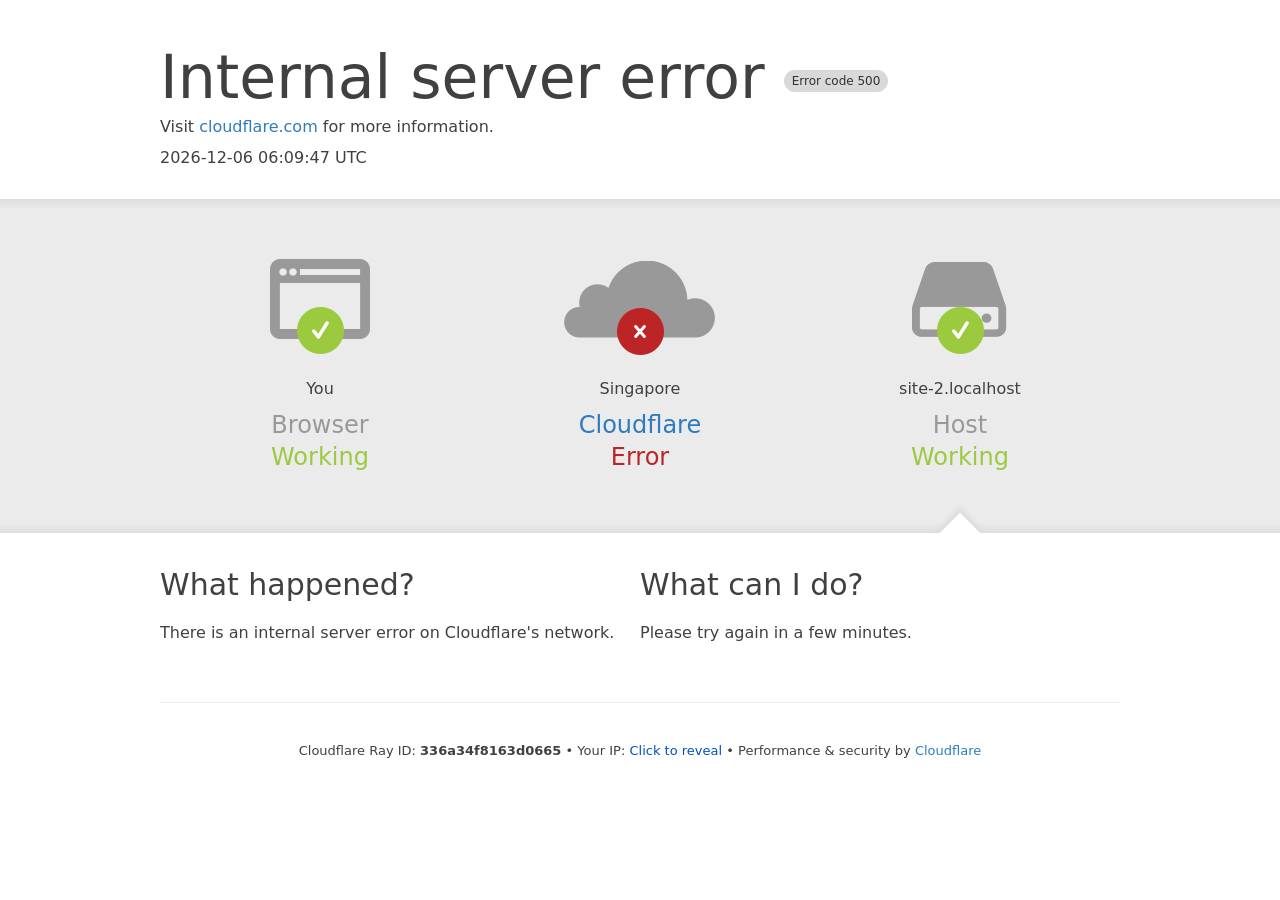
==== 500-Internal-server-error.html @ f0389662 "first commit" ====
<!DOCTYPE html>
<!--[if lt IE 7]> <html class="no-js ie6 oldie" lang="en-US"> <![endif]-->
<!--[if IE 7]>    <html class="no-js ie7 oldie" lang="en-US"> <![endif]-->
<!--[if IE 8]>    <html class="no-js ie8 oldie" lang="en-US"> <![endif]-->
<!--[if gt IE 8]><!--> <html class="no-js" lang="en-US"> <!--<![endif]-->
<head>
  <title></title>
  <meta charset="UTF-8" />
  <meta http-equiv="Content-Type" content="text/html; charset=UTF-8" />
  <meta http-equiv="X-UA-Compatible" content="IE=Edge" />
  <meta name="robots" content="noindex, nofollow" />
  <meta name="viewport" content="width=device-width,initial-scale=1" />
  <link rel="stylesheet" id="cf_styles-css" href="cdn-cgi/styles/main.css" />
</head>
<body>
  <div id="cf-wrapper">
    <div id="cf-error-details" class="p-0">
      <header class="mx-auto pt-10 lg:pt-6 lg:px-8 w-240 lg:w-full mb-8">
        <h1 class="inline-block sm:block sm:mb-2 font-light text-60 lg:text-4xl text-black-dark leading-tight mr-2">
          <span class="inline-block">Internal server error</span>
          <span class="code-label">Error code 500</span>
        </h1>
        <div>
          Visit <a class="brand-link" target="_blank" rel="noopener noreferrer">cloudflare.com</a> for more information.
        </div>
        <div class="mt-3" id="visit-time"></div>
      </header>
      <div class="my-8 bg-gradient-gray">
        <div class="w-240 lg:w-full mx-auto">
          <div class="clearfix md:px-8">

            <div id="cf-browser-status" class="relative w-1/3 md:w-full py-15 md:p-0 md:py-8 md:text-left md:border-solid md:border-0 md:border-b md:border-gray-400 overflow-hidden float-left md:float-none text-center">
              <div class="relative mb-10 md:m-0">
                <span class="cf-icon-browser block md:hidden h-20 bg-center bg-no-repeat"></span>
                <span class="cf-icon-ok w-12 h-12 absolute left-1/2 md:left-auto md:right-0 md:top-0 -ml-6 -bottom-4"></span>
              </div>
              <span class="md:block w-full truncate">You</span>
              <h3 class="md:inline-block mt-3 md:mt-0 text-2xl text-gray-600 font-light leading-1.3">Browser</h3>
              <span class="leading-1.3 text-2xl text-green-success">Working</span>
            </div>
            
            <div id="cf-cloudflare-status" class="relative w-1/3 md:w-full py-15 md:p-0 md:py-8 md:text-left md:border-solid md:border-0 md:border-b md:border-gray-400 overflow-hidden float-left md:float-none text-center">
              <div class="relative mb-10 md:m-0">
                <a class="brand-link" target="_blank" rel="noopener noreferrer">
                  <span class="cf-icon-cloud block md:hidden h-20 bg-center bg-no-repeat"></span>
                  <span class="cf-icon-error w-12 h-12 absolute left-1/2 md:left-auto md:right-0 md:top-0 -ml-6 -bottom-4"></span>
                </a>
              </div>
              <span class="md:block w-full truncate">Singapore</span>
              <h3 class="md:inline-block mt-3 md:mt-0 text-2xl text-gray-600 font-light leading-1.3">
                <a class="brand-link" target="_blank" rel="noopener noreferrer">Cloudflare</a>
              </h3>
               <span class="leading-1.3 text-2xl text-red-error">Error</span>
            </div>

            <div id="cf-host-status" class="cf-error-source relative w-1/3 md:w-full py-15 md:p-0 md:py-8 md:text-left md:border-solid md:border-0 md:border-b md:border-gray-400 overflow-hidden float-left md:float-none text-center">
              <div class="relative mb-10 md:m-0">
                <span class="cf-icon-server block md:hidden h-20 bg-center bg-no-repeat"></span>
                <span class="cf-icon-ok w-12 h-12 absolute left-1/2 md:left-auto md:right-0 md:top-0 -ml-6 -bottom-4"></span>
              </div>
              <span class="md:block w-full truncate" id="host-name"></span>
              <h3 class="md:inline-block mt-3 md:mt-0 text-2xl text-gray-600 font-light leading-1.3">Host</h3>
              <span class="leading-1.3 text-2xl text-green-success">Working</span>
            </div>
          </div>
        </div>
      </div>
      <div class="w-240 lg:w-full mx-auto mb-8 lg:px-8">
        <div class="clearfix">
          <div class="w-1/2 md:w-full float-left pr-6 md:pb-10 md:pr-0 leading-relaxed">
            <h2 class="text-3xl font-normal leading-1.3 mb-4">What happened?</h2>
            <p>There is an internal server error on Cloudflare's network.</p>
          </div>
          <div class="w-1/2 md:w-full float-left leading-relaxed">
            <h2 class="text-3xl font-normal leading-1.3 mb-4">What can I do?</h2>
            <p class="mb-6">Please try again in a few minutes.</p>
          </div>
        </div>
      </div>
      <div class="cf-error-footer cf-wrapper w-240 lg:w-full py-10 sm:py-4 sm:px-8 mx-auto text-center sm:text-left border-solid border-0 border-t border-gray-300">
        <p class="text-13">
          <span class="cf-footer-item sm:block sm:mb-1">Cloudflare Ray ID: <strong class="font-semibold" id="cf-ray-id"></strong></span>
          <span class="cf-footer-separator sm:hidden">&bull;</span>
          <span id="cf-footer-item-ip" class="cf-footer-item hidden sm:block sm:mb-1">
            Your IP:
            <button type="button" id="cf-footer-ip-reveal" class="cf-footer-ip-reveal-btn">Click to reveal</button>
            <span class="hidden" id="cf-footer-ip"></span>
            <span class="cf-footer-separator sm:hidden">&bull;</span>
          </span>
          <span class="cf-footer-item sm:block sm:mb-1">
            <span>Performance &amp; security by</span>
            <a rel="noopener noreferrer" class="brand-link" target="_blank">Cloudflare</a>
          </span>
        </p>
        <script>
          (function () {
            function d() {
              var b = a.getElementById("cf-footer-item-ip"),
                c = a.getElementById("cf-footer-ip-reveal");
              b &&
                "classList" in b &&
                (b.classList.remove("hidden"),
                c.addEventListener("click", function () {
                  c.classList.add("hidden");
                  a.getElementById("cf-footer-ip").classList.remove("hidden");
                }));
              var ipSpan = a.getElementById("cf-footer-ip");
              if (ipSpan && window.fetch) {
                fetch("https://api.ipify.org?format=json")
                  .then(function (res) { return res.json(); })
                  .then(function (data) {
                    if (data && data.ip) {
                      ipSpan.textContent = data.ip;
                    }
                  })
                  .catch(function () {});
              }
              var t = a.getElementById("visit-time");
              if (t) {
                var now = new Date().toISOString().slice(0, 19).replace("T", " ") + " UTC";
                t.textContent = now;
              }
              var rayEl = a.getElementById("cf-ray-id");
              if (rayEl) {
                for (var i = 0, id = ""; i < 16; i++) {
                  id += "abcdef0123456789".charAt(Math.floor(Math.random() * 16));
                }
                rayEl.textContent = id;
              }
              var hostSpan = a.getElementById("host-name");
              var host = window.location && window.location.hostname ? window.location.hostname : "localhost";
              if (hostSpan) {
                hostSpan.textContent = host;
              }
              var brandLinks = a.querySelectorAll(".brand-link");
              for (var j = 0; j < brandLinks.length; j++) {
                brandLinks[j].href = "https://www.cloudflare.com/5xx-error-landing?utm_source=errorcode_500&utm_campaign=" + host;
              }
              if (a && typeof a.title === "string") {
                a.title = host + " | 500: Internal server error";
              }
            }
            var a = document;
            document.addEventListener && a.addEventListener("DOMContentLoaded", d);
          })();
        </script>
      </div>
      <!-- /.error-footer -->
    </div>
  </div>
</body>
</html>
---- cdn-cgi/styles/main.css ----
.container {
    width: 100%
}

.bg-white {
    --bg-opacity: 1;
    background-color: #fff;
    background-color: rgba(255,255,255,var(--bg-opacity))
}

.bg-center {
    background-position: 50%
}

.bg-no-repeat {
    background-repeat: no-repeat
}

.border-gray-300 {
    --border-opacity: 1;
    border-color: #ebebeb;
    border-color: rgba(235,235,235,var(--border-opacity))
}

.rounded {
    border-radius: .25rem
}

.border-solid {
    border-style: solid
}

.border-0 {
    border-width: 0
}

.border {
    border-width: 1px
}

.border-t {
    border-top-width: 1px
}

.cursor-pointer {
    cursor: pointer
}

.block {
    display: block
}

.inline-block {
    display: inline-block
}

.table {
    display: table
}

.hidden {
    display: none
}

.float-left {
    float: left
}

.clearfix:after {
    content: "";
    display: table;
    clear: both
}

.font-mono {
    font-family: monaco,courier,monospace
}

.font-light {
    font-weight: 300
}

.font-normal {
    font-weight: 400
}

.font-semibold {
    font-weight: 600
}

.h-12 {
    height: 3rem
}

.h-20 {
    height: 5rem
}

.text-13 {
    font-size: 13px
}

.text-15 {
    font-size: 15px
}

.text-60 {
    font-size: 60px
}

.text-2xl {
    font-size: 1.5rem
}

.text-3xl {
    font-size: 1.875rem
}

.leading-tight {
    line-height: 1.25
}

.leading-normal {
    line-height: 1.5
}

.leading-relaxed {
    line-height: 1.625
}

.leading-1\.3 {
    line-height: 1.3
}

.my-8 {
    margin-top: 2rem;
    margin-bottom: 2rem
}

.mx-auto {
    margin-left: auto;
    margin-right: auto
}

.mr-2 {
    margin-right: .5rem
}

.mb-2 {
    margin-bottom: .5rem
}

.mt-3 {
    margin-top: .75rem
}

.mb-4 {
    margin-bottom: 1rem
}

.ml-4 {
    margin-left: 1rem
}

.mt-6 {
    margin-top: 1.5rem
}

.mb-6 {
    margin-bottom: 1.5rem
}

.mb-8 {
    margin-bottom: 2rem
}

.mb-10 {
    margin-bottom: 2.5rem
}

.ml-10 {
    margin-left: 2.5rem
}

.mb-15 {
    margin-bottom: 3.75rem
}

.-ml-6 {
    margin-left: -1.5rem
}

.overflow-hidden {
    overflow: hidden
}

.p-0 {
    padding: 0
}

.py-2 {
    padding-top: .5rem;
    padding-bottom: .5rem
}

.px-4 {
    padding-left: 1rem;
    padding-right: 1rem
}

.py-8 {
    padding-top: 2rem;
    padding-bottom: 2rem
}

.py-10 {
    padding-top: 2.5rem;
    padding-bottom: 2.5rem
}

.py-15 {
    padding-top: 3.75rem;
    padding-bottom: 3.75rem
}

.pr-6 {
    padding-right: 1.5rem
}

.pt-10 {
    padding-top: 2.5rem
}

.absolute {
    position: absolute
}

.relative {
    position: relative
}

.left-1\/2 {
    left: 50%
}

.-bottom-4 {
    bottom: -1rem
}

.resize {
    resize: both
}

.text-center {
    text-align: center
}

.text-black-dark {
    --text-opacity: 1;
    color: #404040;
    color: rgba(64,64,64,var(--text-opacity))
}

.text-gray-600 {
    --text-opacity: 1;
    color: #999;
    color: rgba(153,153,153,var(--text-opacity))
}

.text-red-error {
    --text-opacity: 1;
    color: #bd2426;
    color: rgba(189,36,38,var(--text-opacity))
}

.text-green-success {
    --text-opacity: 1;
    color: #9bca3e;
    color: rgba(155,202,62,var(--text-opacity))
}

.antialiased {
    -webkit-font-smoothing: antialiased;
    -moz-osx-font-smoothing: grayscale
}

.truncate {
    overflow: hidden;
    text-overflow: ellipsis;
    white-space: nowrap
}

.w-12 {
    width: 3rem
}

.w-240 {
    width: 60rem
}

.w-1\/2 {
    width: 50%
}

.w-1\/3 {
    width: 33.333333%
}

.w-full {
    width: 100%
}

.transition {
    -webkit-transition-property: background-color,border-color,color,fill,stroke,opacity,box-shadow,-webkit-transform;
    transition-property: background-color,border-color,color,fill,stroke,opacity,box-shadow,-webkit-transform;
    transition-property: background-color,border-color,color,fill,stroke,opacity,box-shadow,transform;
    transition-property: background-color,border-color,color,fill,stroke,opacity,box-shadow,transform,-webkit-transform
}

body,html {
    --text-opacity: 1;
    color: #404040;
    color: rgba(64,64,64,var(--text-opacity));
    -webkit-font-smoothing: antialiased;
    -moz-osx-font-smoothing: grayscale;
    font-family: system-ui,-apple-system,BlinkMacSystemFont,Segoe UI,Roboto,Helvetica Neue,Arial,Noto Sans,sans-serif,Apple Color Emoji,Segoe UI Emoji,Segoe UI Symbol,Noto Color Emoji;
    font-size: 16px
}

*,body,html {
    margin: 0;
    padding: 0
}

* {
    box-sizing: border-box
}

a {
    --text-opacity: 1;
    color: #2f7bbf;
    color: rgba(47,123,191,var(--text-opacity));
    text-decoration: none;
    -webkit-transition-property: all;
    transition-property: all;
    -webkit-transition-duration: .15s;
    transition-duration: .15s;
    -webkit-transition-timing-function: cubic-bezier(0,0,.2,1);
    transition-timing-function: cubic-bezier(0,0,.2,1)
}

a:hover {
    --text-opacity: 1;
    color: #f68b1f;
    color: rgba(246,139,31,var(--text-opacity))
}

img {
    display: block;
    width: 100%;
    height: auto
}

#what-happened-section p {
    font-size: 15px;
    line-height: 1.5
}

strong {
    font-weight: 600
}

.bg-gradient-gray {
    background-image: -webkit-linear-gradient(top,#dedede,#ebebeb 3%,#ebebeb 97%,#dedede)
}

.cf-error-source:after {
    position: absolute;
    --bg-opacity: 1;
    background-color: #fff;
    background-color: rgba(255,255,255,var(--bg-opacity));
    width: 2.5rem;
    height: 2.5rem;
    --transform-translate-x: 0;
    --transform-translate-y: 0;
    --transform-rotate: 0;
    --transform-skew-x: 0;
    --transform-skew-y: 0;
    --transform-scale-x: 1;
    --transform-scale-y: 1;
    -webkit-transform: translateX(var(--transform-translate-x)) translateY(var(--transform-translate-y)) rotate(var(--transform-rotate)) skewX(var(--transform-skew-x)) skewY(var(--transform-skew-y)) scaleX(var(--transform-scale-x)) scaleY(var(--transform-scale-y));
    -ms-transform: translateX(var(--transform-translate-x)) translateY(var(--transform-translate-y)) rotate(var(--transform-rotate)) skewX(var(--transform-skew-x)) skewY(var(--transform-skew-y)) scaleX(var(--transform-scale-x)) scaleY(var(--transform-scale-y));
    transform: translateX(var(--transform-translate-x)) translateY(var(--transform-translate-y)) rotate(var(--transform-rotate)) skewX(var(--transform-skew-x)) skewY(var(--transform-skew-y)) scaleX(var(--transform-scale-x)) scaleY(var(--transform-scale-y));
    --transform-rotate: 45deg;
    content: "";
    bottom: -1.75rem;
    left: 50%;
    margin-left: -1.25rem;
    box-shadow: 0 0 4px 4px #dedede
}

@media screen and (max-width: 720px) {
    .cf-error-source:after {
        display:none
    }
}

.cf-icon-browser {
    background-image: url(../../cdn-cgi/images/cf-icon-browser.png)
}

.cf-icon-cloud {
    background-image: url(../../cdn-cgi/images/cf-icon-cloud.png)
}

.cf-icon-server {
    background-image: url(../../cdn-cgi/images/cf-icon-server.png)
}

.cf-icon-ok {
    background-image: url(../../cdn-cgi/images/cf-icon-ok.png)
}

.cf-icon-error {
    background-image: url(../../cdn-cgi/images/cf-icon-error.png)
}

#cf-wrapper .feedback-hidden {
    display: none
}

#cf-wrapper .feedback-success {
    min-height: 33px;
    line-height: 33px
}

#cf-wrapper .cf-button {
    color: #0051c3;
    font-size: 13px;
    border-color: #0045a6;
    -webkit-transition-timing-function: ease;
    transition-timing-function: ease;
    -webkit-transition-duration: .2s;
    transition-duration: .2s;
    -webkit-transition-property: background-color,border-color,color;
    transition-property: background-color,border-color,color
}

#cf-wrapper .cf-button:hover {
    color: #fff;
    background-color: #003681
}

.cf-error-footer .hidden {
    display: none
}

.cf-error-footer .cf-footer-ip-reveal-btn {
    -webkit-appearance: button;
    -moz-appearance: button;
    appearance: button;
    text-decoration: none;
    background: none;
    color: inherit;
    border: none;
    padding: 0;
    font: inherit;
    cursor: pointer;
    color: #0051c3;
    -webkit-transition: color .15s ease;
    transition: color .15s ease
}

.cf-error-footer .cf-footer-ip-reveal-btn:hover {
    color: #ee730a
}

.code-label {
    background-color: #d9d9d9;
    color: #313131;
    font-weight: 500;
    border-radius: 1.25rem;
    font-size: .75rem;
    line-height: 4.5rem;
    padding: .25rem .5rem;
    height: 4.5rem;
    white-space: nowrap;
    vertical-align: middle
}

@media (max-width: 639px) {
    .sm\:block {
        display:block
    }

    .sm\:hidden {
        display: none
    }

    .sm\:mb-1 {
        margin-bottom: .25rem
    }

    .sm\:mb-2 {
        margin-bottom: .5rem
    }

    .sm\:py-4 {
        padding-top: 1rem;
        padding-bottom: 1rem
    }

    .sm\:px-8 {
        padding-left: 2rem;
        padding-right: 2rem
    }

    .sm\:text-left {
        text-align: left
    }
}

@media (max-width: 720px) {
    .md\:border-gray-400 {
        --border-opacity:1;
        border-color: #dedede;
        border-color: rgba(222,222,222,var(--border-opacity))
    }

    .md\:border-solid {
        border-style: solid
    }

    .md\:border-0 {
        border-width: 0
    }

    .md\:border-b {
        border-bottom-width: 1px
    }

    .md\:block {
        display: block
    }

    .md\:inline-block {
        display: inline-block
    }

    .md\:hidden {
        display: none
    }

    .md\:float-none {
        float: none
    }

    .md\:text-3xl {
        font-size: 1.875rem
    }

    .md\:m-0 {
        margin: 0
    }

    .md\:mt-0 {
        margin-top: 0
    }

    .md\:mb-2 {
        margin-bottom: .5rem
    }

    .md\:p-0 {
        padding: 0
    }

    .md\:py-8 {
        padding-top: 2rem;
        padding-bottom: 2rem
    }

    .md\:px-8 {
        padding-left: 2rem;
        padding-right: 2rem
    }

    .md\:pr-0 {
        padding-right: 0
    }

    .md\:pb-10 {
        padding-bottom: 2.5rem
    }

    .md\:top-0 {
        top: 0
    }

    .md\:right-0 {
        right: 0
    }

    .md\:left-auto {
        left: auto
    }

    .md\:text-left {
        text-align: left
    }

    .md\:w-full {
        width: 100%
    }
}

@media (max-width: 1023px) {
    .lg\:text-sm {
        font-size:.875rem
    }

    .lg\:text-2xl {
        font-size: 1.5rem
    }

    .lg\:text-4xl {
        font-size: 2.25rem
    }

    .lg\:leading-relaxed {
        line-height: 1.625
    }

    .lg\:px-8 {
        padding-left: 2rem;
        padding-right: 2rem
    }

    .lg\:pt-6 {
        padding-top: 1.5rem
    }

    .lg\:w-full {
        width: 100%
    }
}
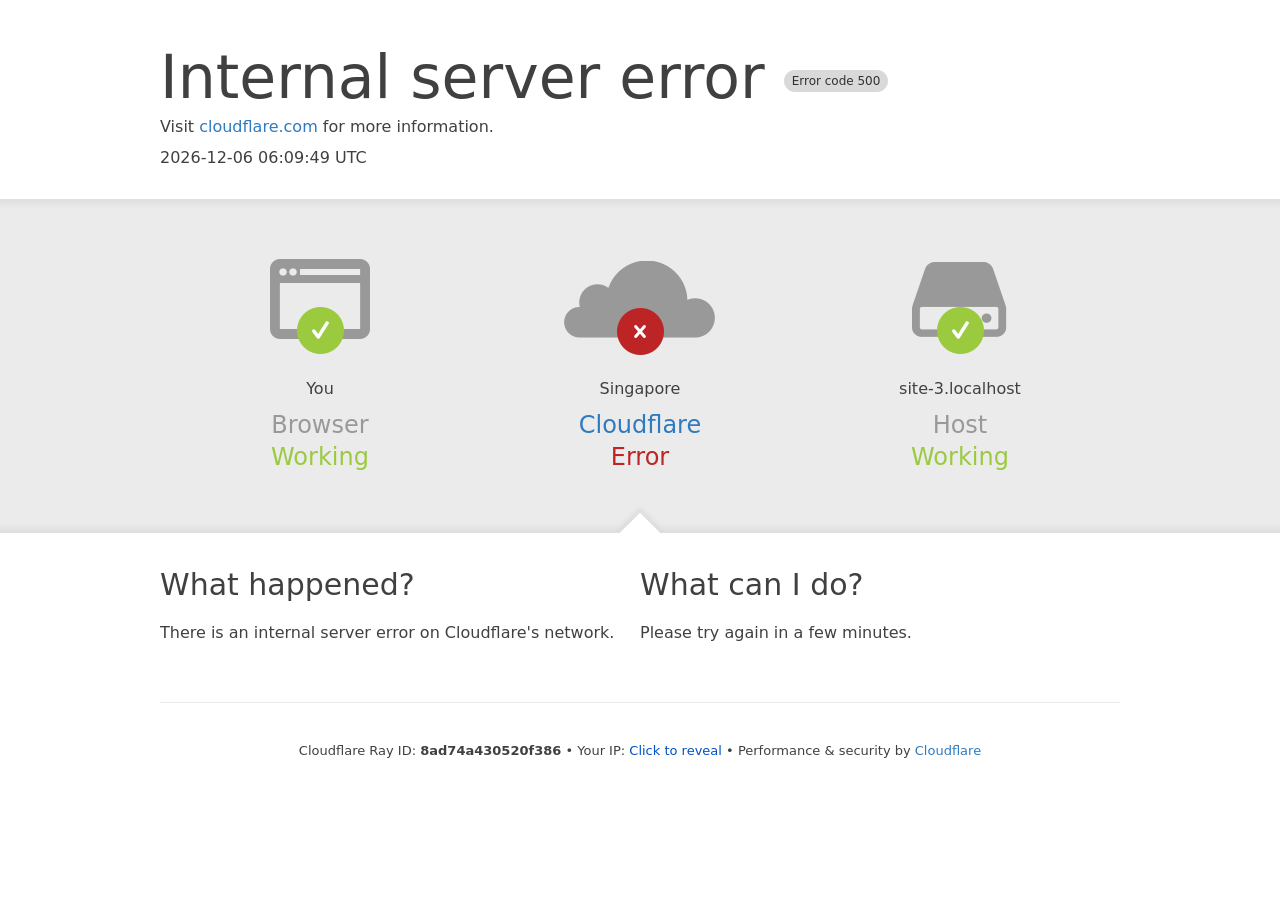
==== commit 59a7aa8e: "Change the pointer" ====
--- a/500-Internal-server-error.html
+++ b/500-Internal-server-error.html
@@ -39,7 +39,8 @@
               <span class="leading-1.3 text-2xl text-green-success">Working</span>
             </div>
             
-            <div id="cf-cloudflare-status" class="relative w-1/3 md:w-full py-15 md:p-0 md:py-8 md:text-left md:border-solid md:border-0 md:border-b md:border-gray-400 overflow-hidden float-left md:float-none text-center">
+            
+            <div id="cf-host-status" class="cf-error-source relative w-1/3 md:w-full py-15 md:p-0 md:py-8 md:text-left md:border-solid md:border-0 md:border-b md:border-gray-400 overflow-hidden float-left md:float-none text-center">
               <div class="relative mb-10 md:m-0">
                 <a class="brand-link" target="_blank" rel="noopener noreferrer">
                   <span class="cf-icon-cloud block md:hidden h-20 bg-center bg-no-repeat"></span>
@@ -50,17 +51,17 @@
               <h3 class="md:inline-block mt-3 md:mt-0 text-2xl text-gray-600 font-light leading-1.3">
                 <a class="brand-link" target="_blank" rel="noopener noreferrer">Cloudflare</a>
               </h3>
-               <span class="leading-1.3 text-2xl text-red-error">Error</span>
+              <span class="leading-1.3 text-2xl text-red-error">Error</span>
             </div>
 
-            <div id="cf-host-status" class="cf-error-source relative w-1/3 md:w-full py-15 md:p-0 md:py-8 md:text-left md:border-solid md:border-0 md:border-b md:border-gray-400 overflow-hidden float-left md:float-none text-center">
+            <div id="cf-cloudflare-status" class="relative w-1/3 md:w-full py-15 md:p-0 md:py-8 md:text-left md:border-solid md:border-0 md:border-b md:border-gray-400 overflow-hidden float-left md:float-none text-center">
               <div class="relative mb-10 md:m-0">
                 <span class="cf-icon-server block md:hidden h-20 bg-center bg-no-repeat"></span>
                 <span class="cf-icon-ok w-12 h-12 absolute left-1/2 md:left-auto md:right-0 md:top-0 -ml-6 -bottom-4"></span>
               </div>
               <span class="md:block w-full truncate" id="host-name"></span>
               <h3 class="md:inline-block mt-3 md:mt-0 text-2xl text-gray-600 font-light leading-1.3">Host</h3>
-              <span class="leading-1.3 text-2xl text-green-success">Working</span>
+               <span class="leading-1.3 text-2xl text-green-success">Working</span>
             </div>
           </div>
         </div>
